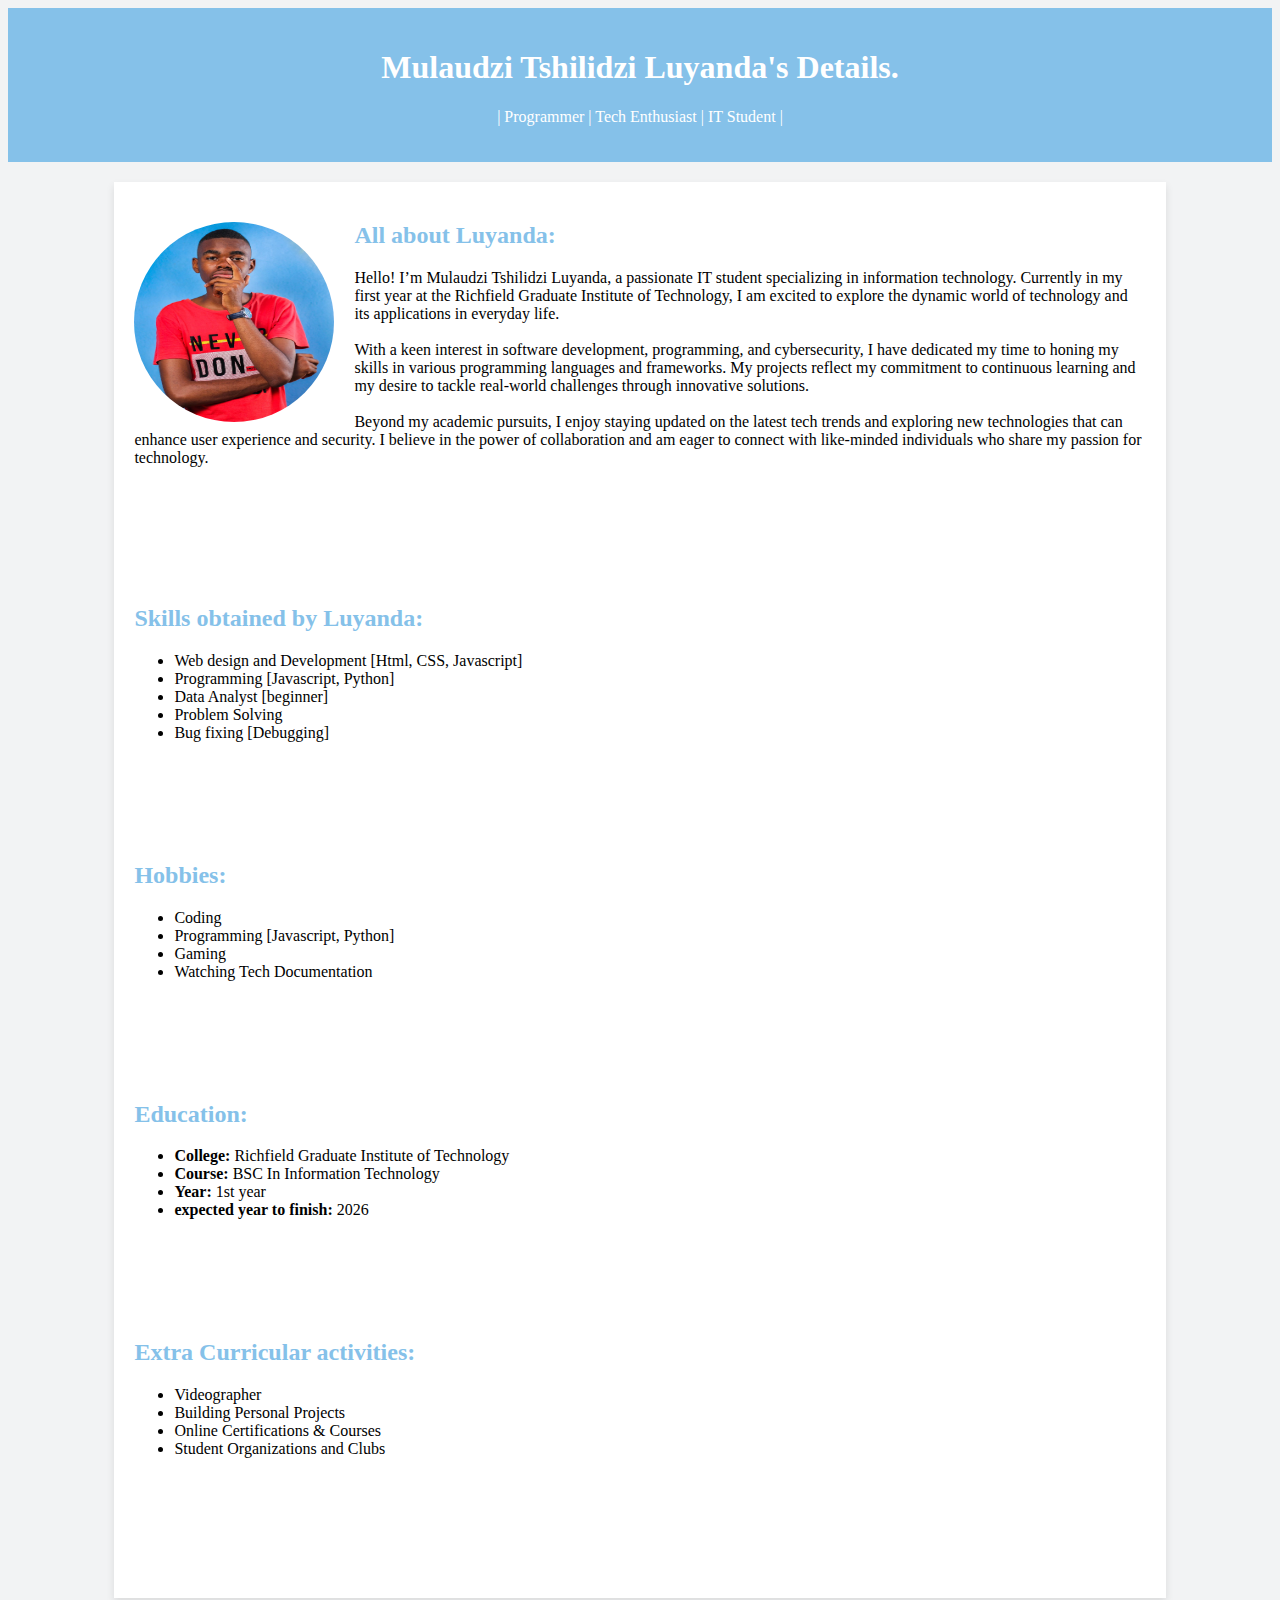
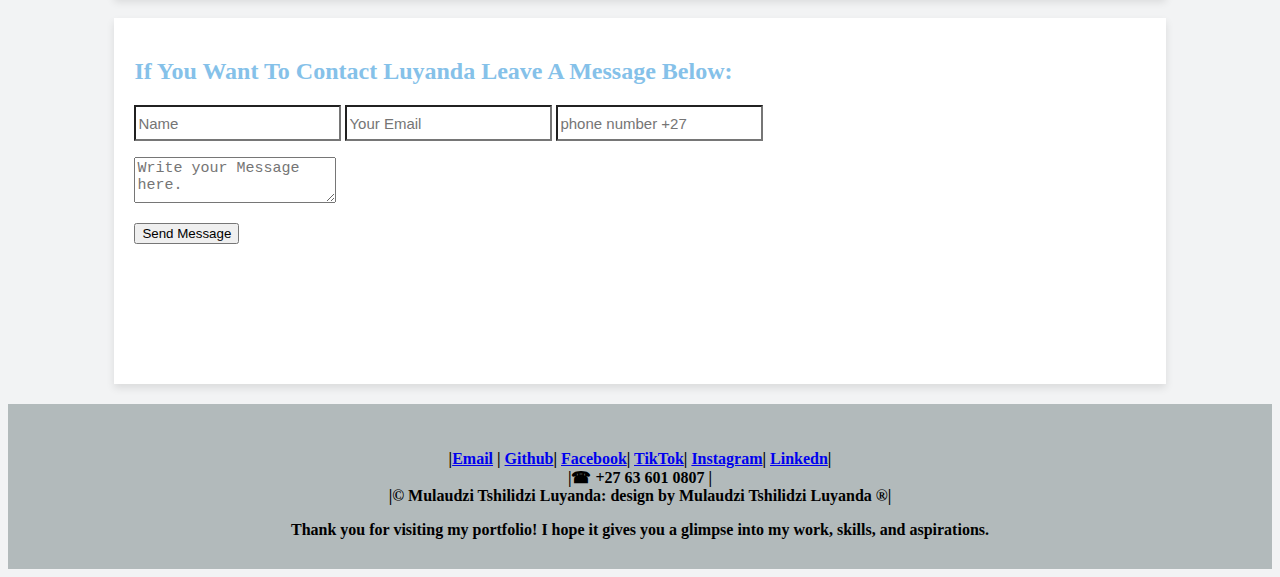
==== index.html @ 19958a0a "Update and rename portifolio.html to index.html" ====
<!DOCTYPE html>
<html>
<head>
	<meta charset="utf-8">
	<meta name="viewport" content="width=device-width, initial-scale=1">
	<title>Luyanda Mulaudzi's Portifolio</title>
	<style type="text/css">
		
		body{
			background-color:#f2f3f4   ;


		}
		
		
		img{
            float: left;
            width: 200px;
            height: 200px;
            margin-right: 20px;
            border-radius: 50%;
        }
		 header {
            background-color: #85c1e9 ;
            color: white;
            padding: 20px;
            text-align: center;
        }
		section{

			margin-bottom: 120px;
		}
		h2{
			color:#85c1e9 ;
		}
		.container{
            width: 80%;
            margin: 20px auto;
            background-color: white;
            padding: 20px;
            box-shadow: 0px 4px 8px rgba(0, 0, 0, 0.1);
        }
        footer{
        	text-align: center;
        	background-color: #b2babb ;
        	font-weight: bold;
        	padding: 30px;
        }
        input{
        	height:30px;
        	font-size: 15px;
        	background-color: white;
        }
        textarea{
        	height:40px;
        	font-size: 15px;
        }
	</style>
</head>
<body><header>
	<h1>Mulaudzi Tshilidzi Luyanda's Details.</h1>
	<p>| Programmer | Tech Enthusiast | IT Student |</p>
	</header>
	<div class="container">
<section class="one">
	
		<img src="best.jpg">
		<h2>All about Luyanda:</h2>
		<p>Hello! I’m Mulaudzi Tshilidzi Luyanda, a passionate IT student specializing in information technology. Currently in my first year at the Richfield Graduate Institute of Technology, I am excited to explore the dynamic world of technology and its applications in everyday life.<br><br>

With a keen interest in software development, programming, and cybersecurity, I have dedicated my time to honing my skills in various programming languages and frameworks. My projects reflect my commitment to continuous learning and my desire to tackle real-world challenges through innovative solutions.<br><br>

Beyond my academic pursuits, I enjoy staying updated on the latest tech trends and exploring new technologies that can enhance user experience and security. I believe in the power of collaboration and am eager to connect with like-minded individuals who share my passion for technology.<br><br>


</p>
	
</section>

<section>
		<h2>Skills obtained by Luyanda:</h2>

		<ul type="disc">
			<li>Web design and Development [Html, CSS, Javascript]</li>
			<li> Programming [Javascript, Python]</li>
			<li>Data Analyst [beginner]</li>
			<li>Problem Solving</li>
			<li>Bug fixing [Debugging]</li>
		</ul>
</section>

<section>
		<h2>Hobbies:</h2>	
		<ul type="disc">
			<li>Coding</li>
			<li> Programming [Javascript, Python]</li>
			<li>Gaming</li>
			<li>Watching Tech Documentation</li>
			
		</ul>

</section>


<section>
			<h2>Education: </h2>
			<ul type="disc">
			<li><b>College:</b> Richfield Graduate Institute of Technology</li>
			<li> <b>Course:</b> BSC In Information Technology</li>
			<li><b>Year:</b> 1st year</li>
			<li><b>expected year to finish:</b> 2026</li>
			

		</ul>	



</section>


<section>
		<h2>Extra Curricular activities: </h2>
			<ul type="disc">
			<li>Videographer</li>
			<li>Building Personal Projects </li>
			<li>Online Certifications & Courses</li>
			<li>Student Organizations and Clubs</li>
			

		</ul>	


	


</section>


</div>


<div class="container">
	<h2>If You Want To Contact Luyanda Leave A Message Below:</h2>
<section>
		<p><input type="text" name="Name" placeholder="Name">
		<input type="email" name="Your Email" placeholder="Your Email">
		<input type="phone" name="phone number" placeholder="phone number +27"></p>
		<p><textarea placeholder="Write your Message here."></textarea></p>
		<p><button>Send Message</button><p>



</section>
</div>
	<footer>
		<p>
			|<a href="mailto:luyandam@gmail.com">Email</a> |
			<a href="https://github.com/Mulaudzi-Luyanda">Github</a>|
			<a href="https://www.facebook.com/kingtl.mulaudzi">Facebook</a>|
			<a href="https://www.tiktok.com/@luyanda_mulaudzi?lang=en">TikTok</a>|
			<a href="https://www.instagram.com/mulaudzi_luyanda/">Instagram</a>|
			<a href="https://www.linkedin.com/in/tshilidzi-mulaudzi-952708311/">Linkedn</a>|<br>
			|&phone; +27 63 601 0807 |<br>
			|&copy; Mulaudzi Tshilidzi Luyanda:
			design by Mulaudzi Tshilidzi Luyanda &reg;|
		</p>

		<p>
			





		</p>
<b>Thank you for visiting my portfolio! I hope it gives you a glimpse into my work, skills, and aspirations.</b>
	</footer>
</div>








</body>
</html>
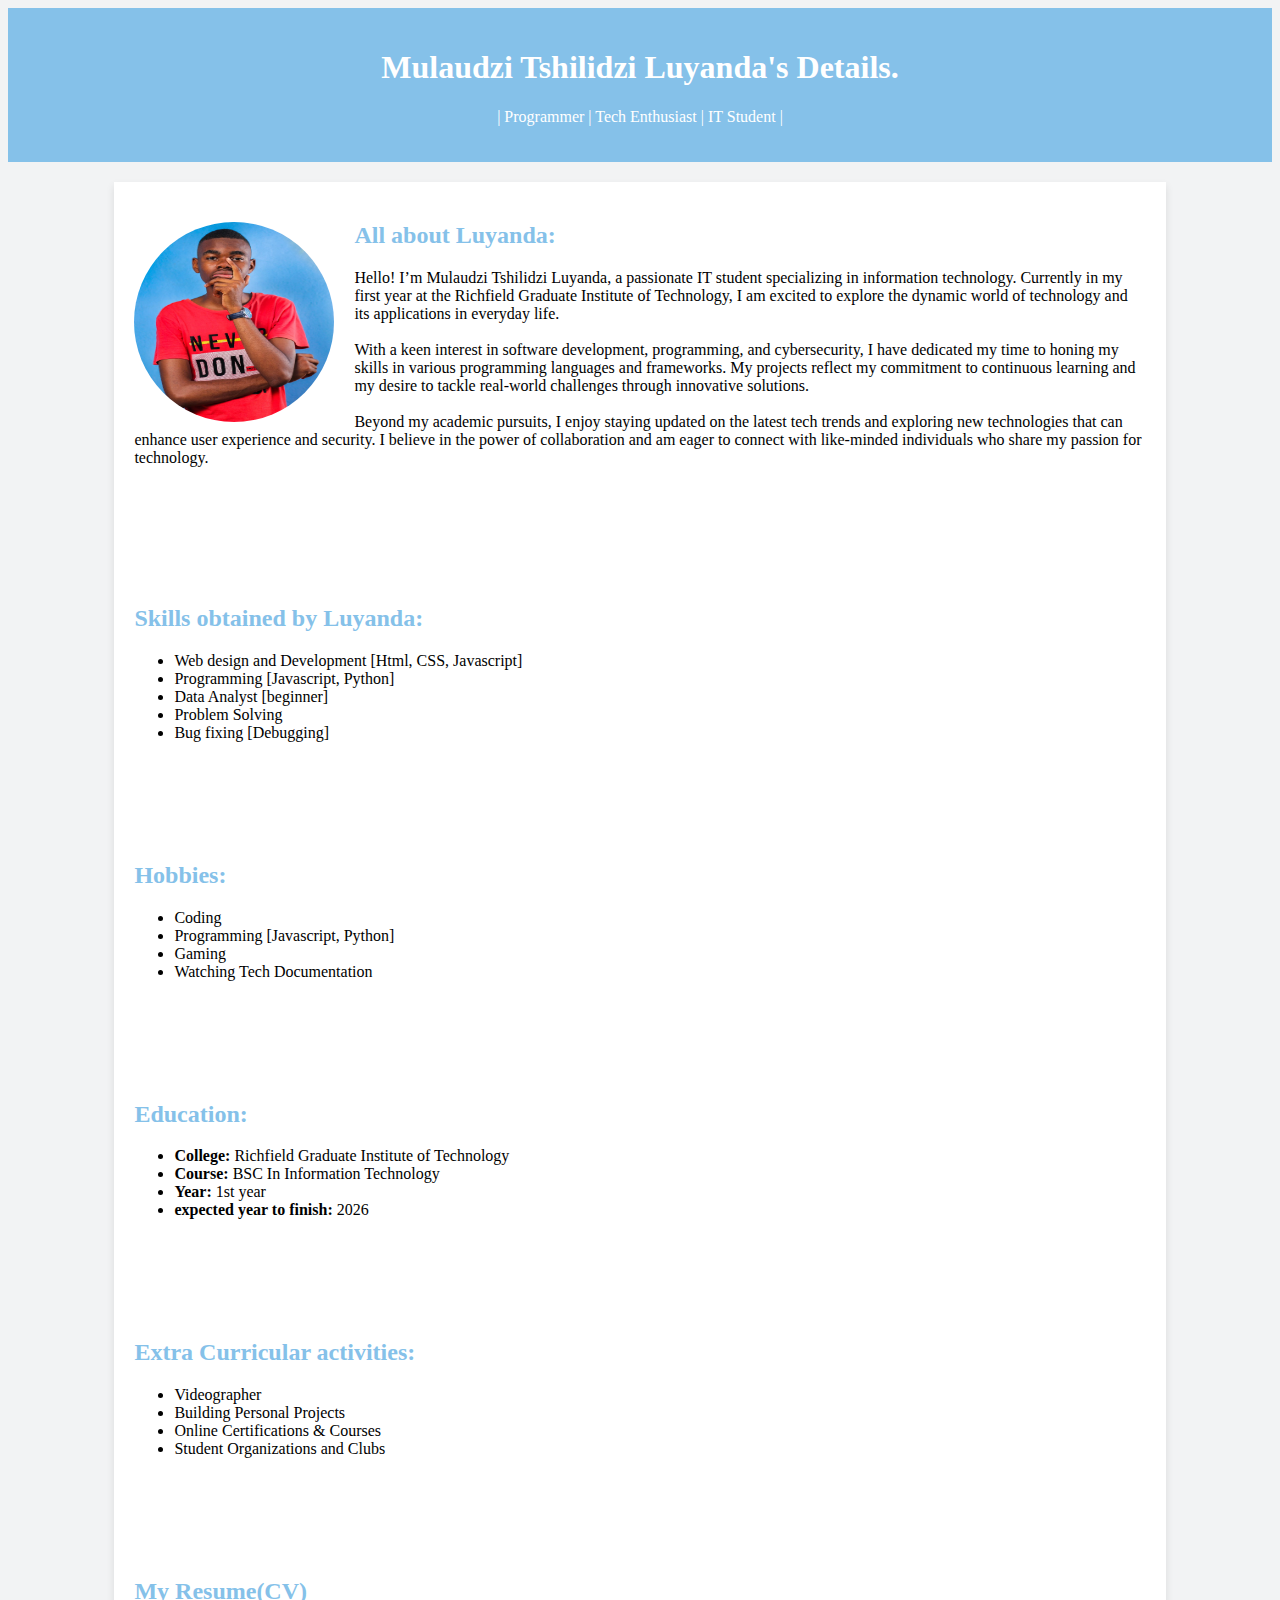
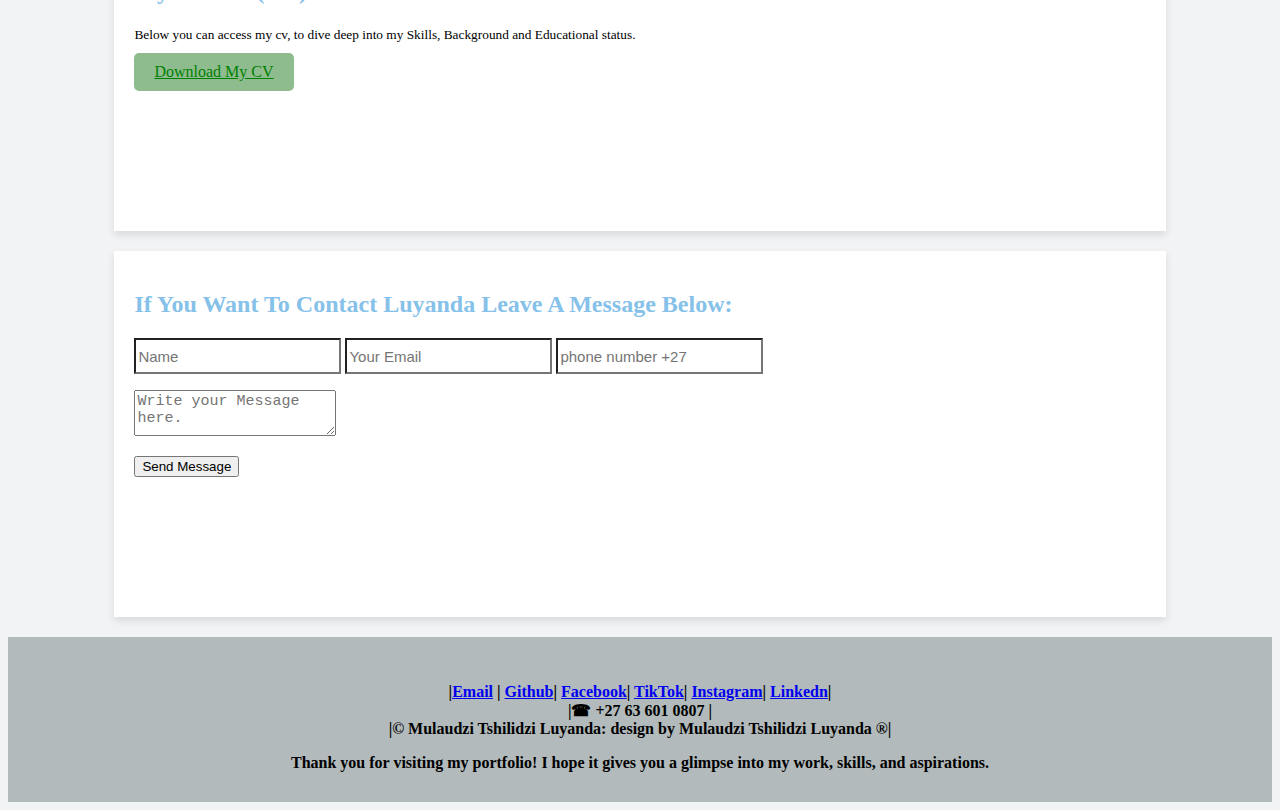
==== commit e0267ad7: "Update index.html" ====
--- a/index.html
+++ b/index.html
@@ -55,6 +55,16 @@
         	height:40px;
         	font-size: 15px;
         }
+	.cv{
+        	padding: 10px 20px;
+        	background-color: darkseagreen;
+        	color:green;
+        	border-radius: 5px;
+        	border: none;
+        	cursor: pointer;
+        	display: inline-block;
+        	margin-top: 10px;
+        }	
 	</style>
 </head>
 <body><header>
@@ -134,7 +144,13 @@
 
 
 </section>
-
+<section>
+	<h2>My Resume(CV)</h2>
+	<small>Below you can access my cv, to dive deep into my Skills, Background and Educational status.</small><br>
+	<a href="Luyanda Mulaudzi CV.pdf" download="Luyanda Mulaudzi CV.pdf" class='cv'>Download My CV</a>
+
+
+</section>
 
 </div>
 
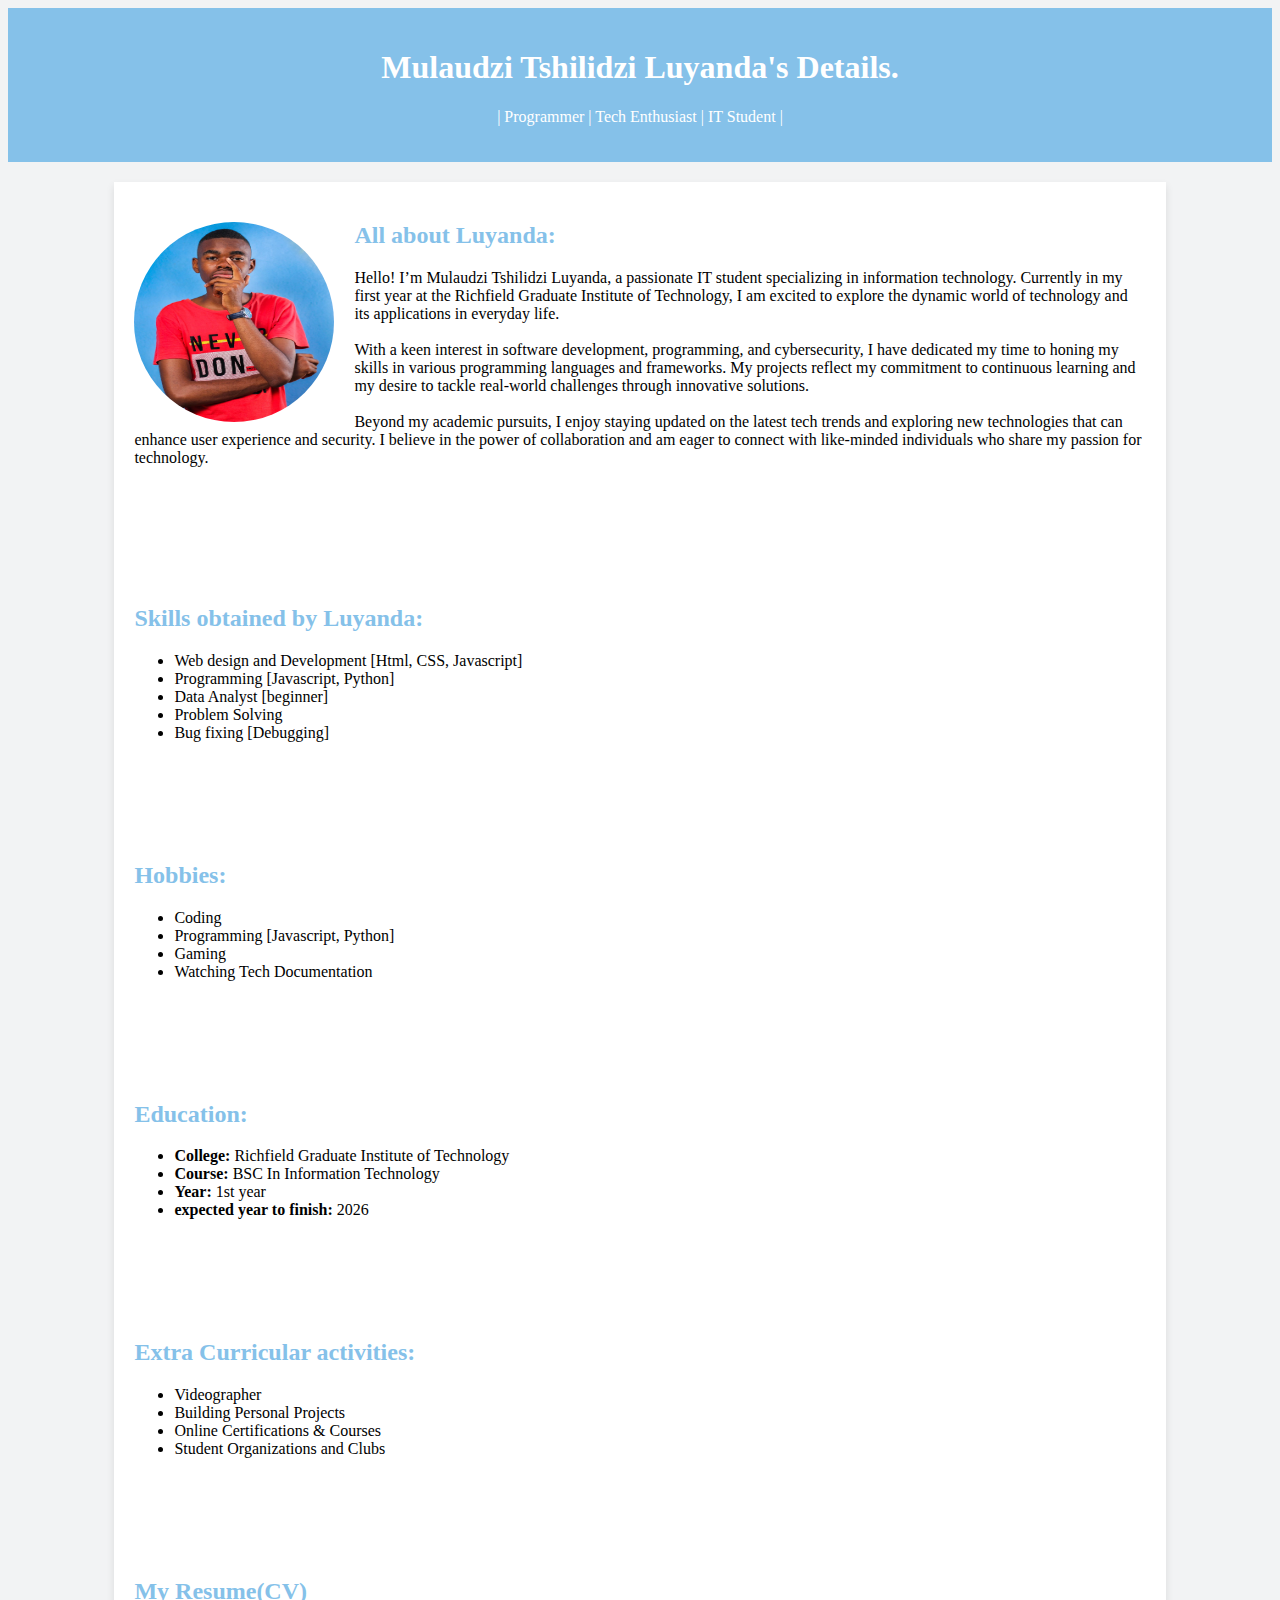
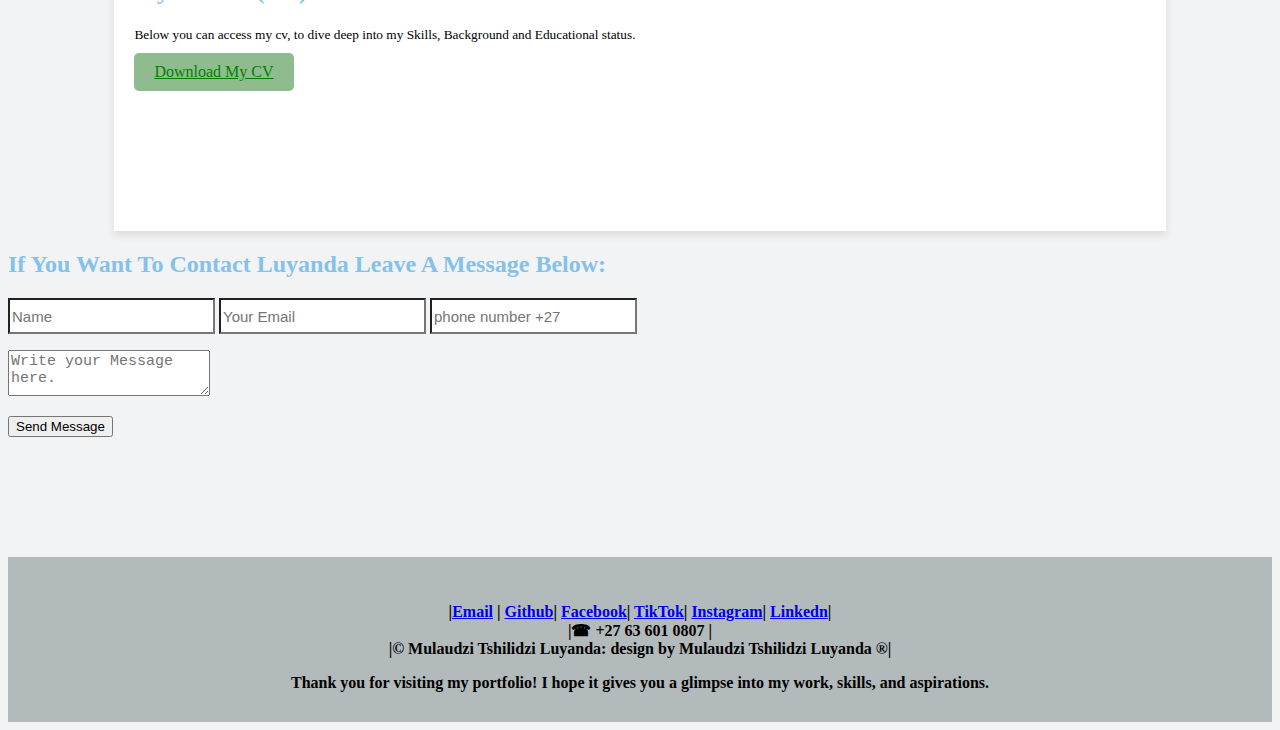
==== commit c91f26a4: "Update index.html" ====
--- a/index.html
+++ b/index.html
@@ -19,6 +19,10 @@
             height: 200px;
             margin-right: 20px;
             border-radius: 50%;
+            animation-name: new, rot;
+	    animation-duration: 2s,5s;
+            animation-iteration-count: 1,1;	
+			
         }
 		 header {
             background-color: #85c1e9 ;
@@ -33,12 +37,16 @@
 		h2{
 			color:#85c1e9 ;
 		}
-		.container{
+		.luyanda{
             width: 80%;
             margin: 20px auto;
             background-color: white;
             padding: 20px;
             box-shadow: 0px 4px 8px rgba(0, 0, 0, 0.1);
+	    animation-name: new,rot;
+            animation-duration: 2s,3s;
+            animation-iteration-count:1,1;		
+			
         }
         footer{
         	text-align: center;
@@ -64,6 +72,20 @@
         	cursor: pointer;
         	display: inline-block;
         	margin-top: 10px;
+        }
+	.lulu{
+        	animation-name: new, rot;
+        	animation-duration: 2s,4s;
+        	animation-iteration-count: 1,1;
+
+        }
+        @keyframes new{
+        	from{transform:translate(100px); }
+        }
+        @keyframes rot{
+
+        	100%{transform: rotateX(360deg);}
+
         }	
 	</style>
 </head>
@@ -71,7 +93,7 @@
 	<h1>Mulaudzi Tshilidzi Luyanda's Details.</h1>
 	<p>| Programmer | Tech Enthusiast | IT Student |</p>
 	</header>
-	<div class="container">
+	<div class="luyanda">
 <section class="one">
 	
 		<img src="best.jpg">
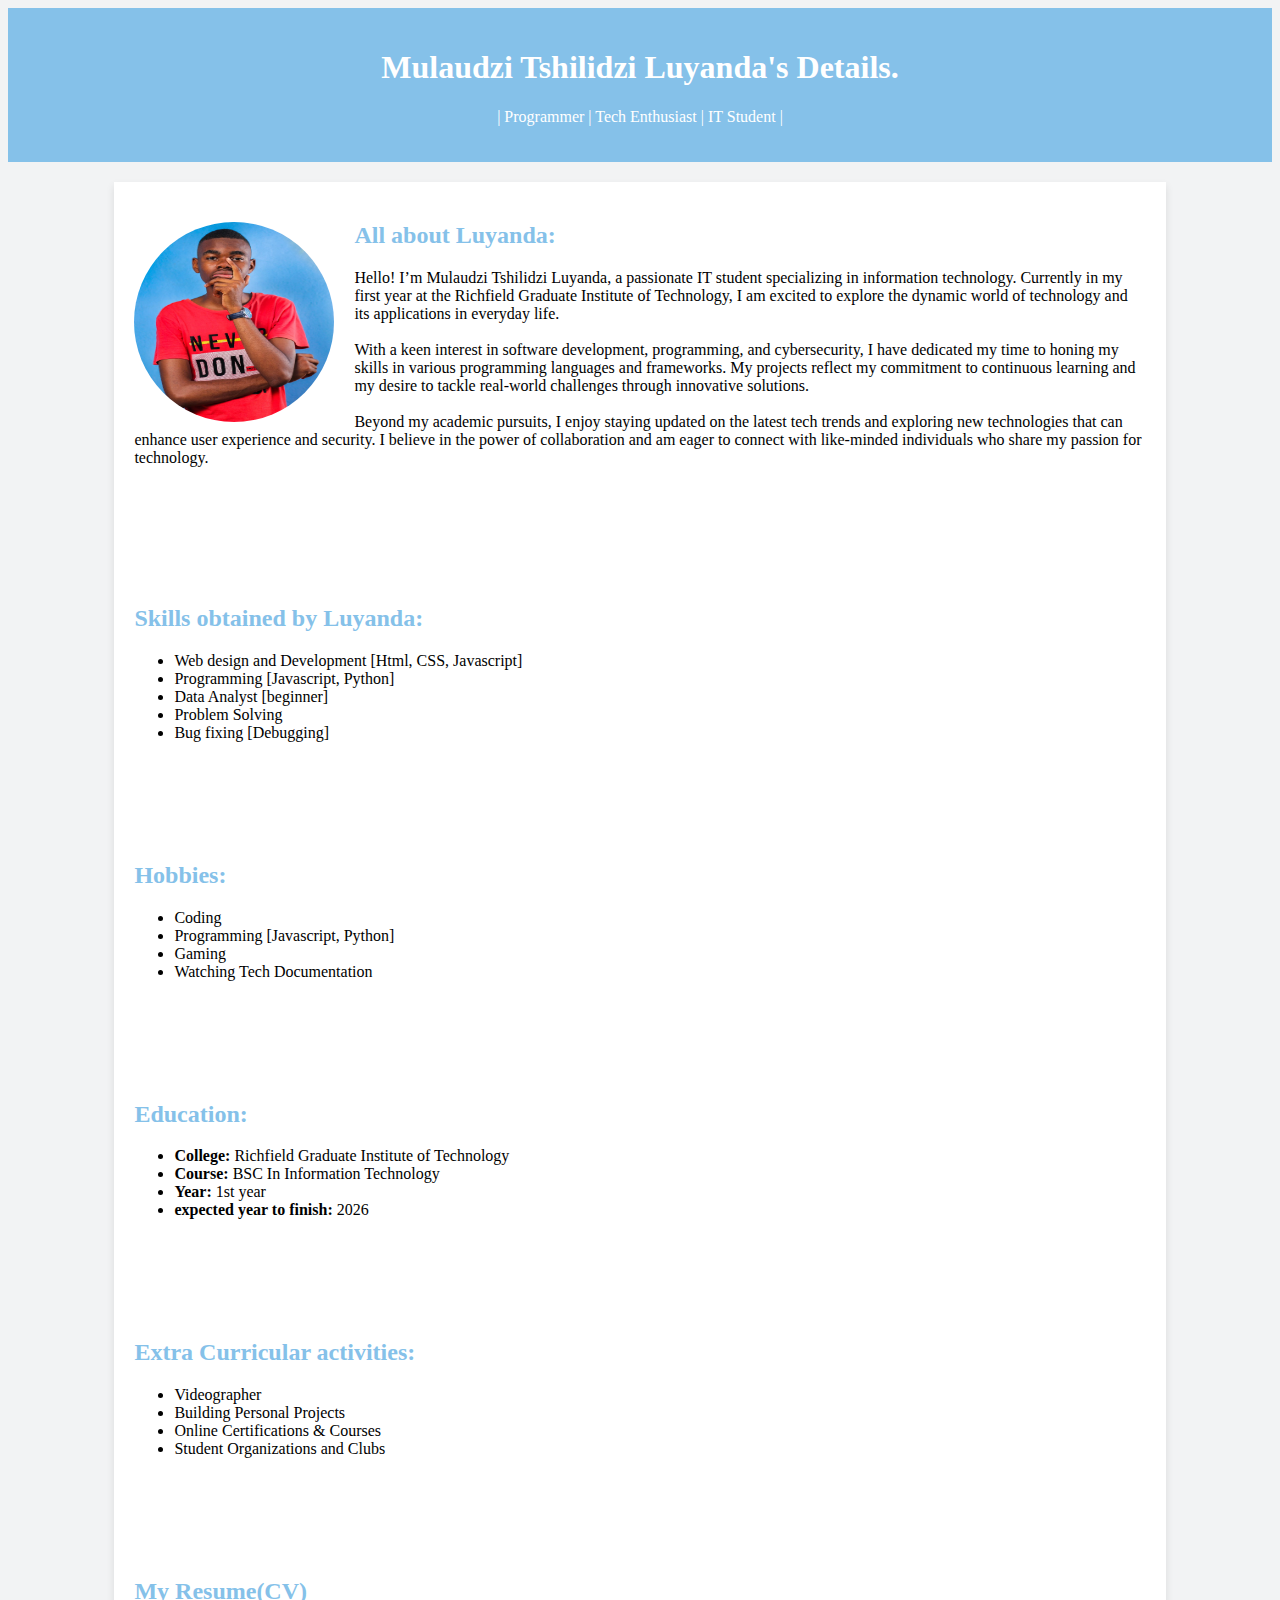
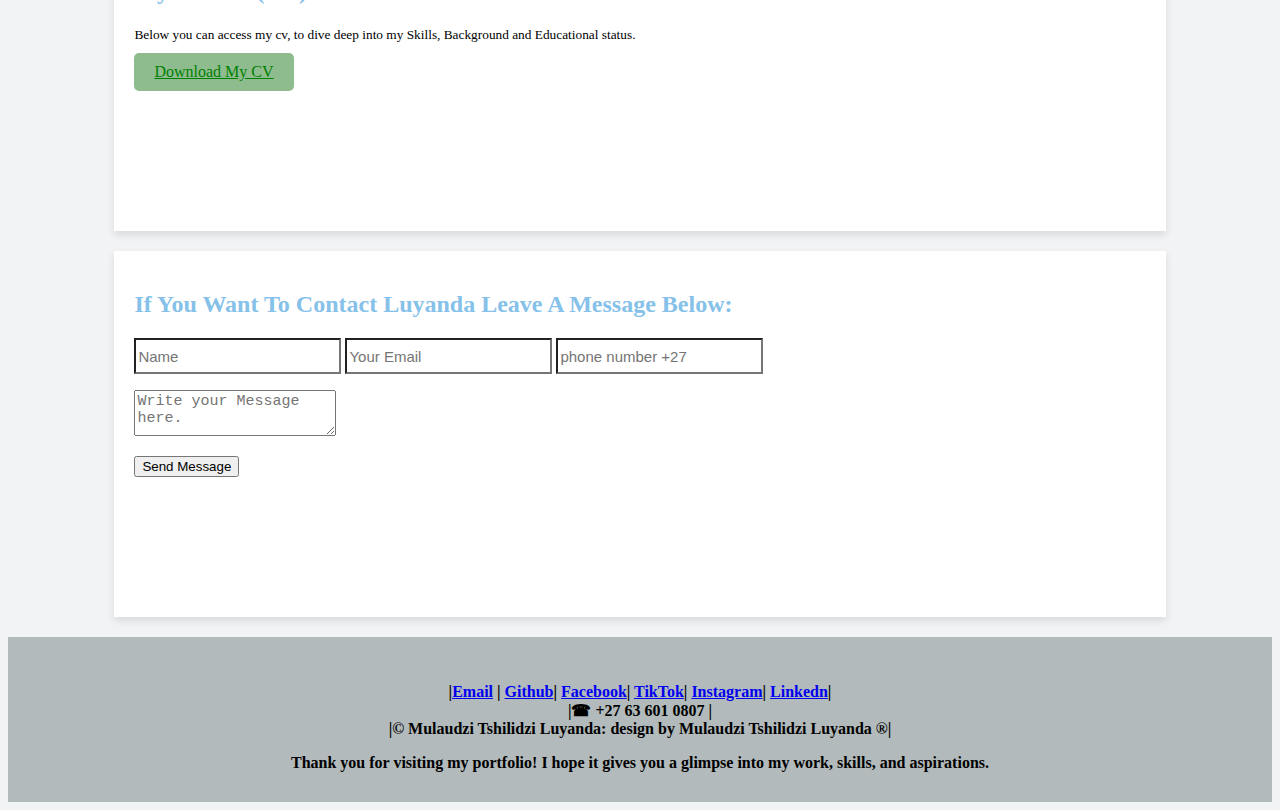
==== commit 4241b7b1: "Update index.html" ====
--- a/index.html
+++ b/index.html
@@ -177,7 +177,7 @@
 </div>
 
 
-<div class="container">
+<div class="luyanda">
 	<h2>If You Want To Contact Luyanda Leave A Message Below:</h2>
 <section>
 		<p><input type="text" name="Name" placeholder="Name">
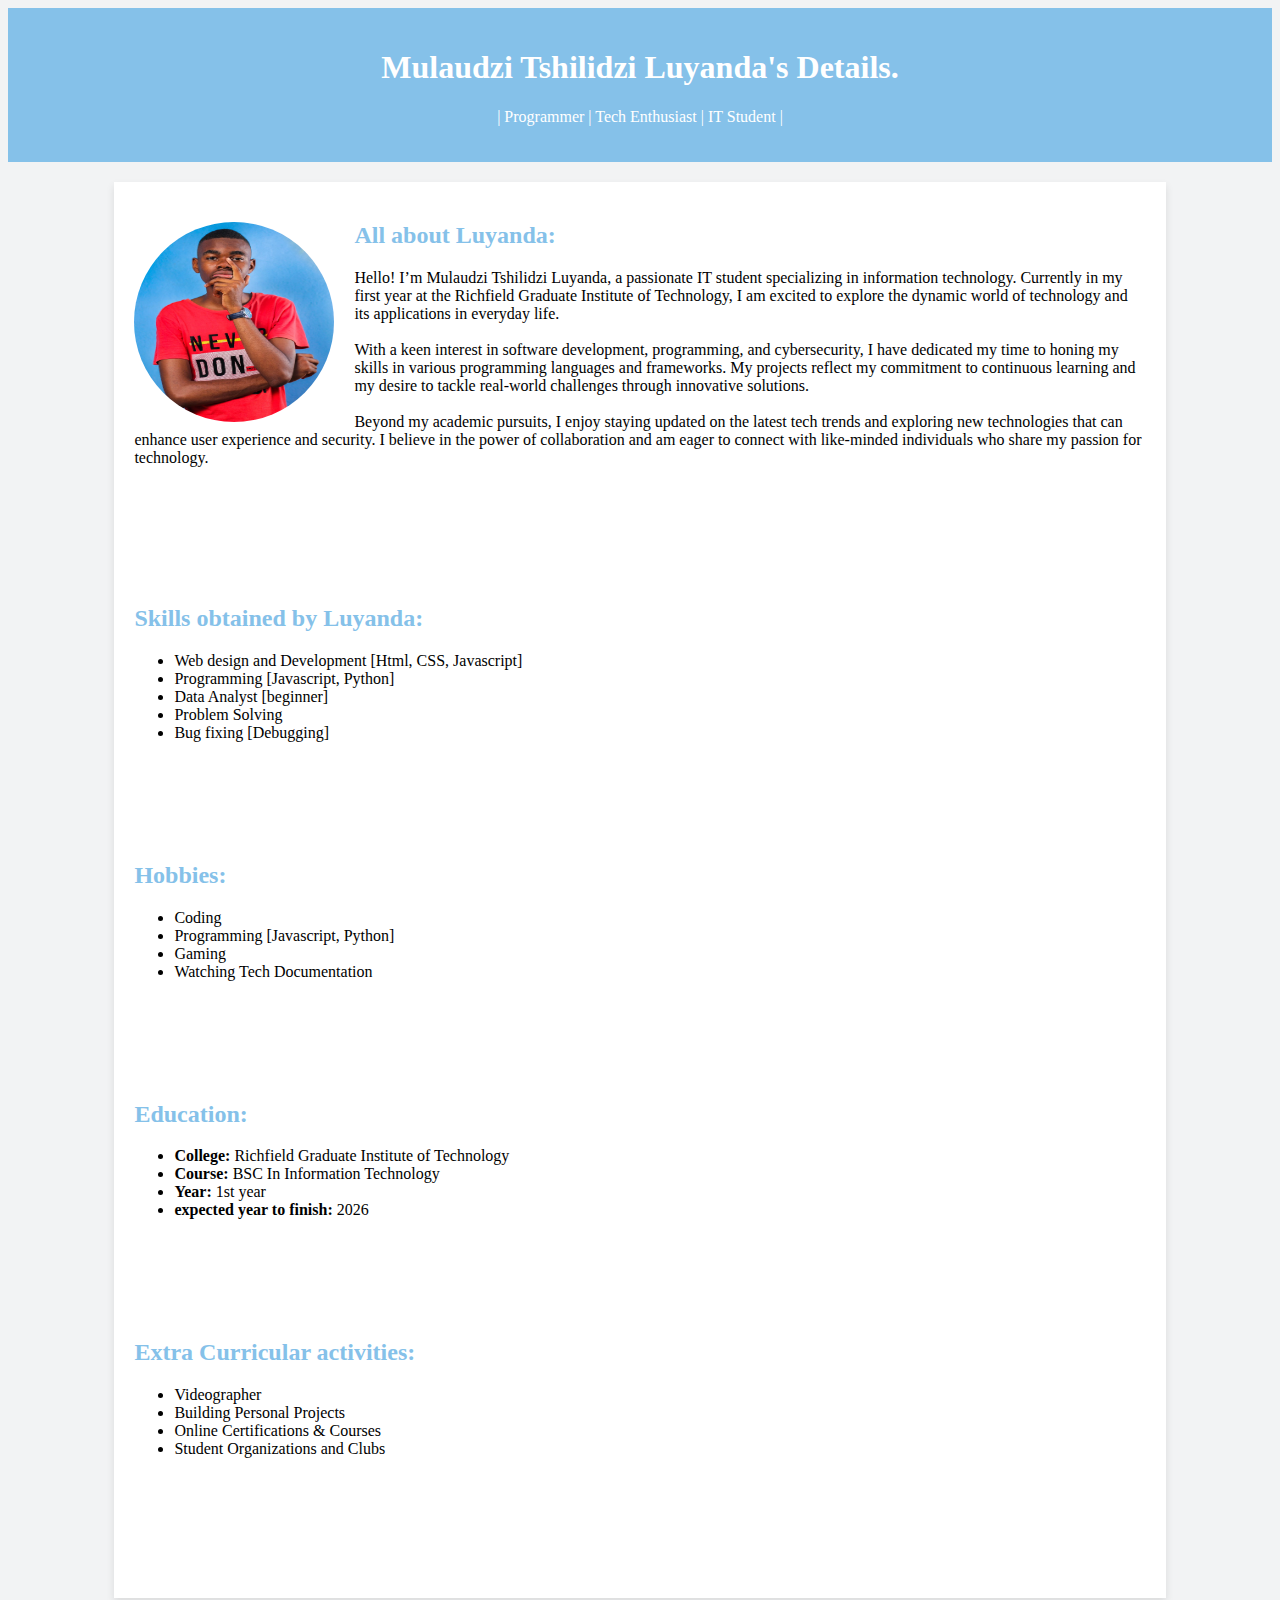
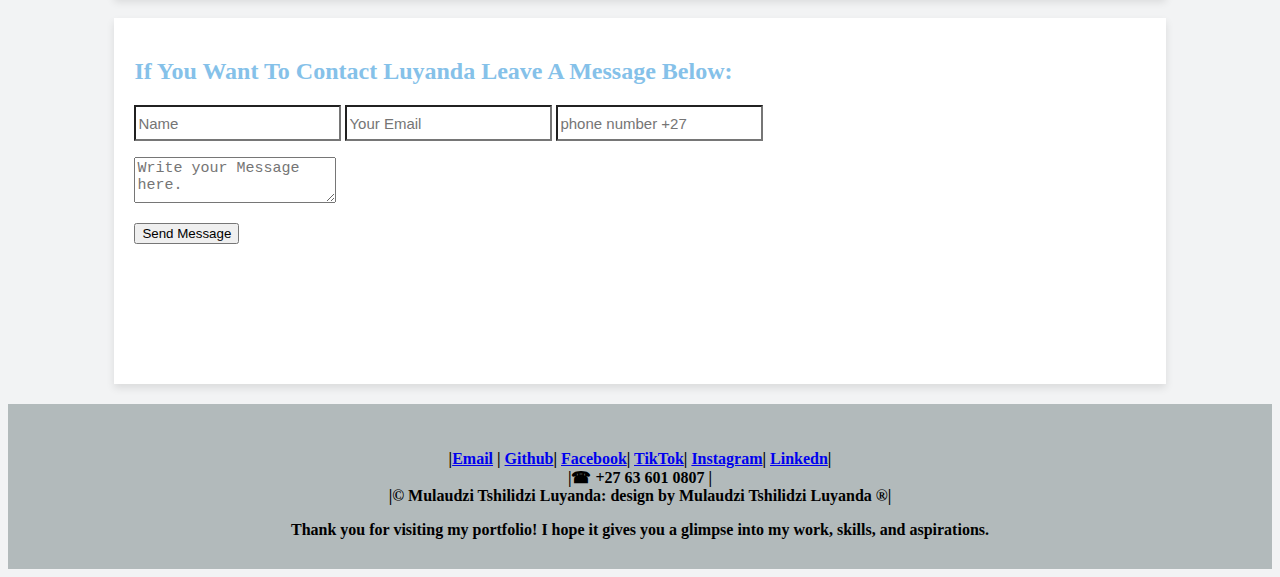
==== commit b879ba7d: "Update index.html" ====
--- a/index.html
+++ b/index.html
@@ -63,16 +63,7 @@
         	height:40px;
         	font-size: 15px;
         }
-	.cv{
-        	padding: 10px 20px;
-        	background-color: darkseagreen;
-        	color:green;
-        	border-radius: 5px;
-        	border: none;
-        	cursor: pointer;
-        	display: inline-block;
-        	margin-top: 10px;
-        }
+	
 	.lulu{
         	animation-name: new, rot;
         	animation-duration: 2s,4s;
@@ -166,13 +157,7 @@
 
 
 </section>
-<section>
-	<h2>My Resume(CV)</h2>
-	<small>Below you can access my cv, to dive deep into my Skills, Background and Educational status.</small><br>
-	<a href="Luyanda Mulaudzi CV.pdf" download="Luyanda Mulaudzi CV.pdf" class='cv'>Download My CV</a>
-
-
-</section>
+
 
 </div>
 
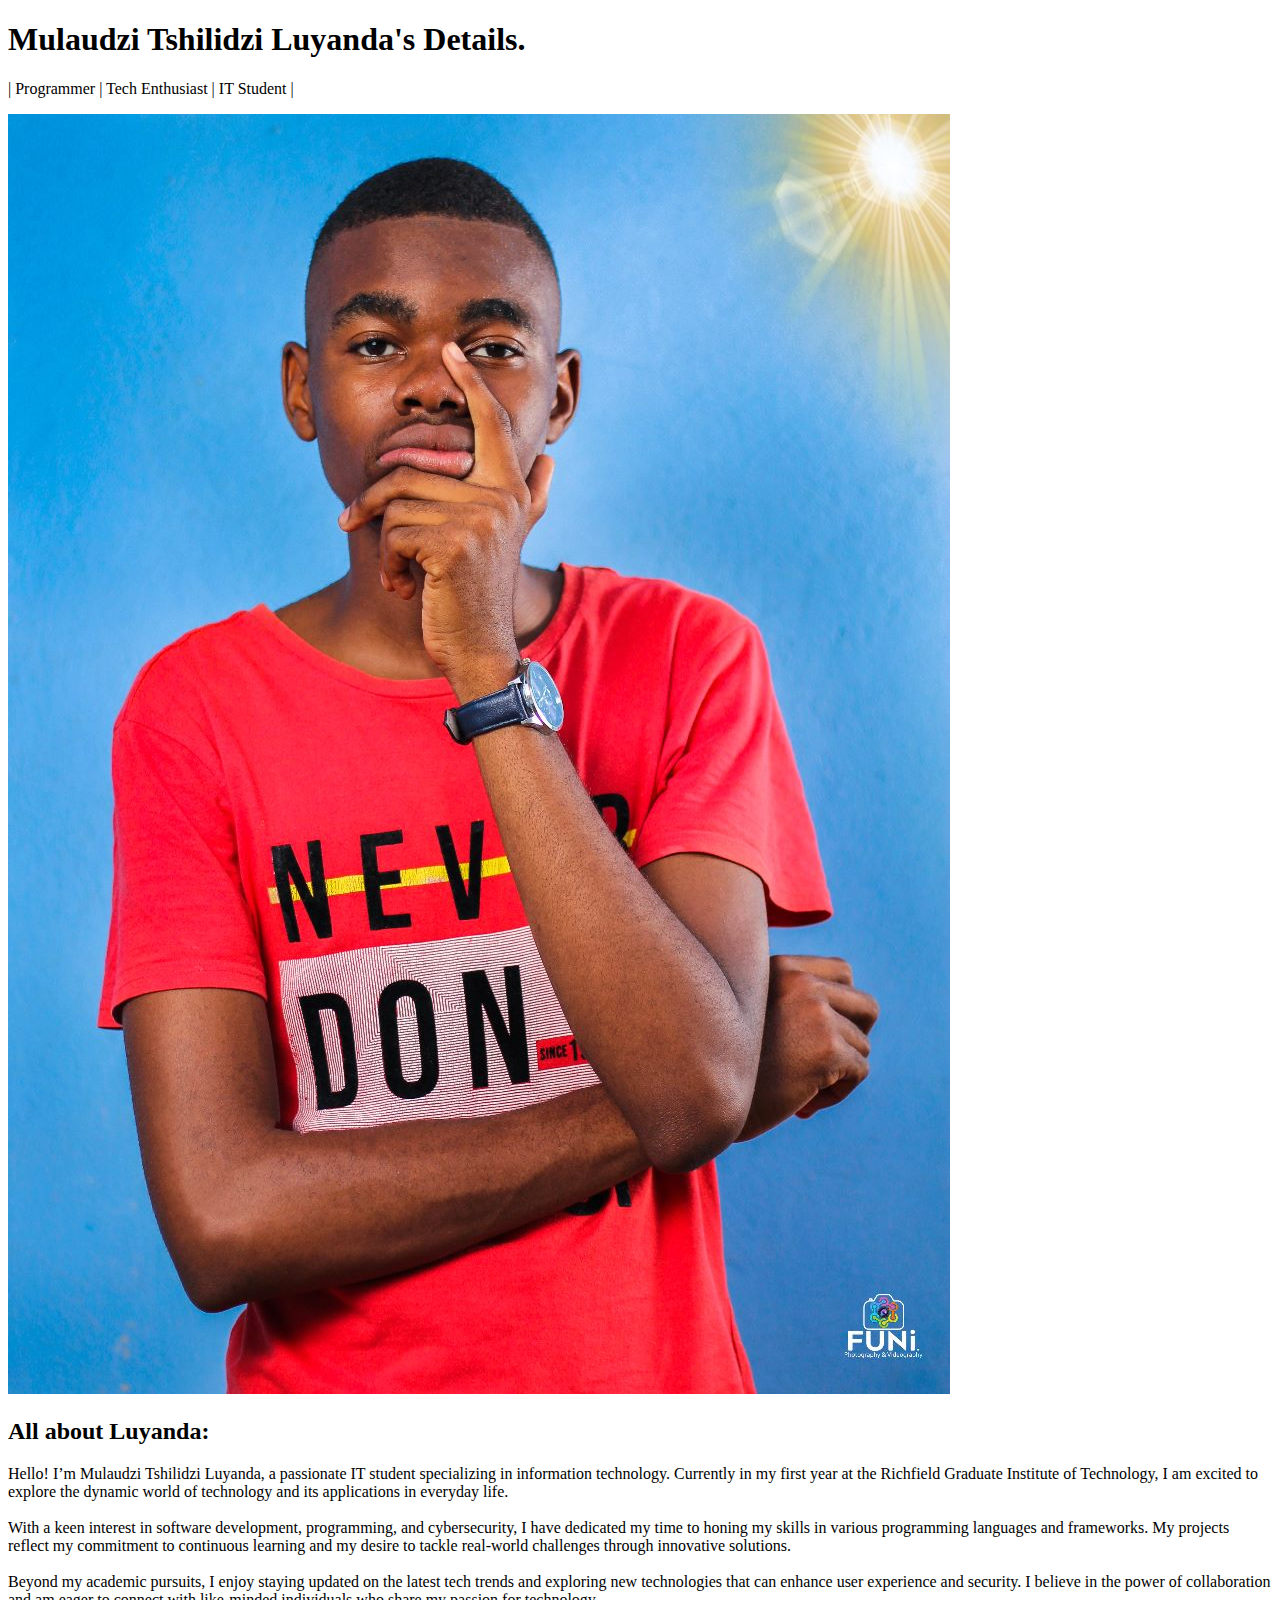
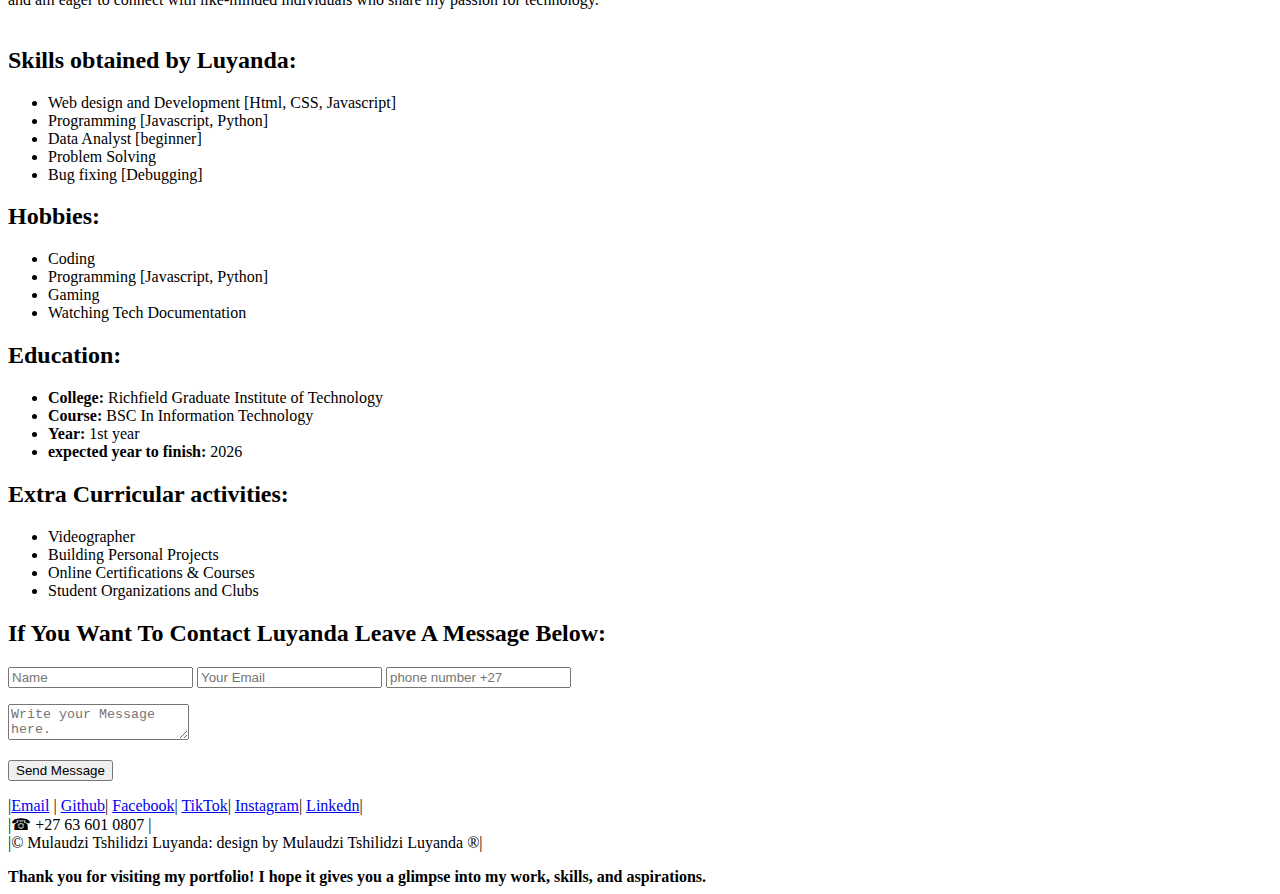
==== commit f266e155: "Update index.html" ====
--- a/index.html
+++ b/index.html
@@ -4,81 +4,7 @@
 	<meta charset="utf-8">
 	<meta name="viewport" content="width=device-width, initial-scale=1">
 	<title>Luyanda Mulaudzi's Portifolio</title>
-	<style type="text/css">
-		
-		body{
-			background-color:#f2f3f4   ;
-
-
-		}
-		
-		
-		img{
-            float: left;
-            width: 200px;
-            height: 200px;
-            margin-right: 20px;
-            border-radius: 50%;
-            animation-name: new, rot;
-	    animation-duration: 2s,5s;
-            animation-iteration-count: 1,1;	
-			
-        }
-		 header {
-            background-color: #85c1e9 ;
-            color: white;
-            padding: 20px;
-            text-align: center;
-        }
-		section{
-
-			margin-bottom: 120px;
-		}
-		h2{
-			color:#85c1e9 ;
-		}
-		.luyanda{
-            width: 80%;
-            margin: 20px auto;
-            background-color: white;
-            padding: 20px;
-            box-shadow: 0px 4px 8px rgba(0, 0, 0, 0.1);
-	    animation-name: new,rot;
-            animation-duration: 2s,3s;
-            animation-iteration-count:1,1;		
-			
-        }
-        footer{
-        	text-align: center;
-        	background-color: #b2babb ;
-        	font-weight: bold;
-        	padding: 30px;
-        }
-        input{
-        	height:30px;
-        	font-size: 15px;
-        	background-color: white;
-        }
-        textarea{
-        	height:40px;
-        	font-size: 15px;
-        }
-	
-	.lulu{
-        	animation-name: new, rot;
-        	animation-duration: 2s,4s;
-        	animation-iteration-count: 1,1;
-
-        }
-        @keyframes new{
-        	from{transform:translate(100px); }
-        }
-        @keyframes rot{
-
-        	100%{transform: rotateX(360deg);}
-
-        }	
-	</style>
+	<link rel="stylesheet" type="text/css" href="index.css">
 </head>
 <body><header>
 	<h1>Mulaudzi Tshilidzi Luyanda's Details.</h1>
